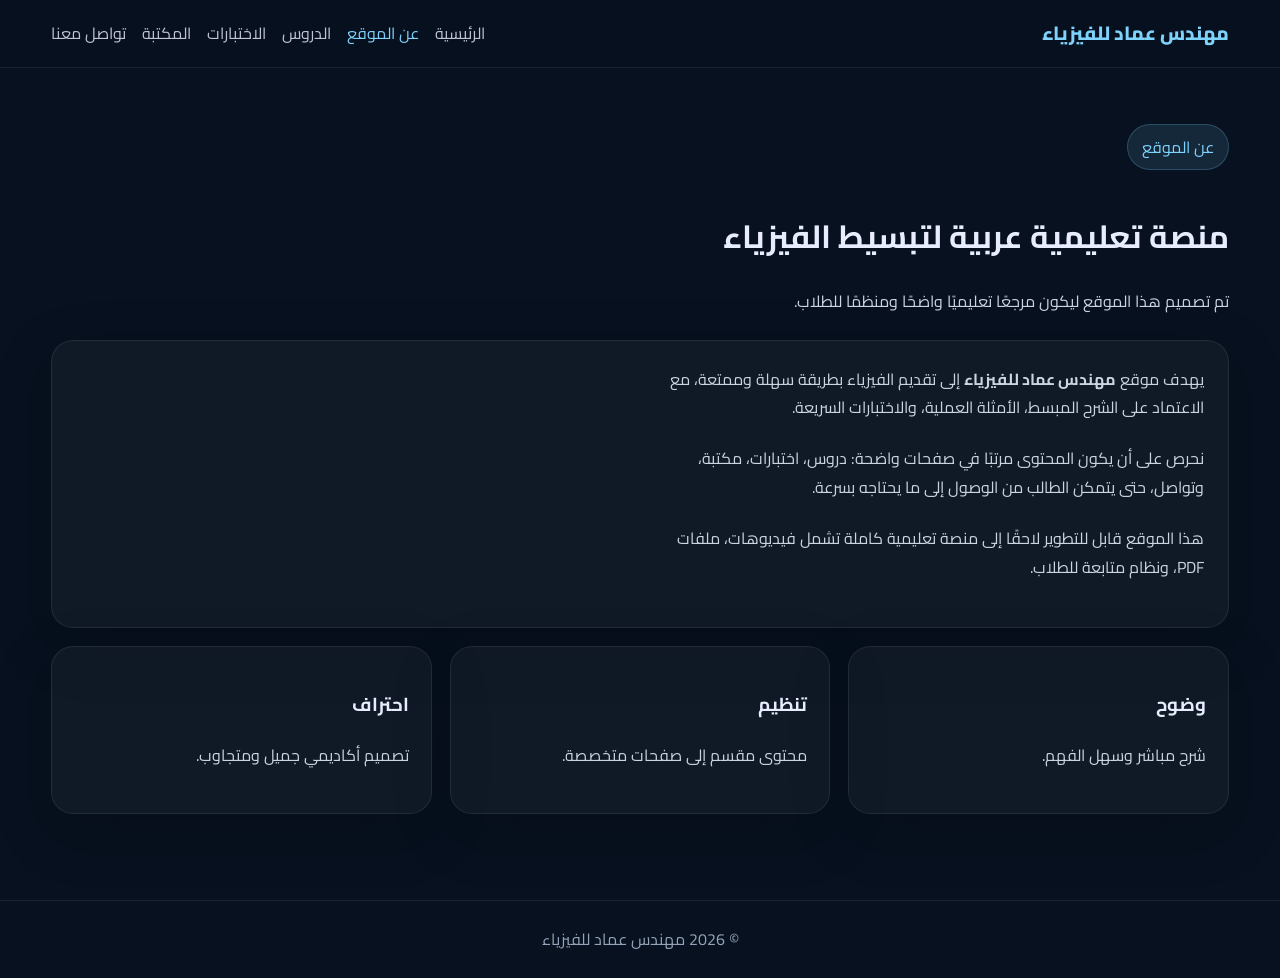
==== about.html @ 5bfee41e "Create about.html" ====
<!DOCTYPE html>
<html lang="ar" dir="rtl">
<head>
<meta charset="UTF-8">
<meta name="viewport" content="width=device-width, initial-scale=1.0">
<title>عن الموقع | مهندس عماد للفيزياء</title>
<link rel="preconnect" href="https://fonts.googleapis.com">
<link rel="preconnect" href="https://fonts.gstatic.com" crossorigin>
<link href="https://fonts.googleapis.com/css2?family=Cairo:wght@400;600;700;800&display=swap" rel="stylesheet">
<link rel="stylesheet" href="styles.css">
</head>
<body>
<header class="topbar">
  <div class="container nav-wrap">
    <a class="brand" href="index.html">مهندس عماد للفيزياء</a>
    <nav class="nav">
      <a href="index.html">الرئيسية</a>
      <a href="about.html" class="active">عن الموقع</a>
      <a href="lessons.html">الدروس</a>
      <a href="tests.html">الاختبارات</a>
      <a href="library.html">المكتبة</a>
      <a href="contact.html">تواصل معنا</a>
    </nav>
  </div>
</header>
<main class="section">
  <div class="container">
    <div class="section-head">
      <span class="section-tag">عن الموقع</span>
      <h1>منصة تعليمية عربية لتبسيط الفيزياء</h1>
      <p>تم تصميم هذا الموقع ليكون مرجعًا تعليميًا واضحًا ومنظمًا للطلاب.</p>
    </div>
    <div class="content-card">
      <p>يهدف موقع <strong>مهندس عماد للفيزياء</strong> إلى تقديم الفيزياء بطريقة سهلة وممتعة، مع الاعتماد على الشرح المبسط، الأمثلة العملية، والاختبارات السريعة.</p>
      <p>نحرص على أن يكون المحتوى مرتبًا في صفحات واضحة: دروس، اختبارات، مكتبة، وتواصل، حتى يتمكن الطالب من الوصول إلى ما يحتاجه بسرعة.</p>
      <p>هذا الموقع قابل للتطوير لاحقًا إلى منصة تعليمية كاملة تشمل فيديوهات، ملفات PDF، ونظام متابعة للطلاب.</p>
    </div>
    <div class="grid-3" style="margin-top:18px;">
      <article class="feature-card"><h3>وضوح</h3><p>شرح مباشر وسهل الفهم.</p></article>
      <article class="feature-card"><h3>تنظيم</h3><p>محتوى مقسم إلى صفحات متخصصة.</p></article>
      <article class="feature-card"><h3>احتراف</h3><p>تصميم أكاديمي جميل ومتجاوب.</p></article>
    </div>
  </div>
</main>
<footer class="footer">© 2026 مهندس عماد للفيزياء</footer>
</body>
</html>
---- styles.css ----
*{box-sizing:border-box}
body{margin:0;font-family:'Cairo',sans-serif;background:#07111f;color:#e8ecff;line-height:1.8}
a{text-decoration:none;color:inherit}
.container{width:min(1180px,92%);margin:auto}
.topbar{position:sticky;top:0;z-index:20;background:rgba(7,17,31,.88);backdrop-filter:blur(16px);border-bottom:1px solid rgba(255,255,255,.08)}
.nav-wrap{display:flex;align-items:center;justify-content:space-between;gap:16px;padding:16px 0;flex-wrap:wrap}
.brand{font-weight:800;color:#7dd3fc;font-size:1.2rem}
.nav{display:flex;gap:16px;flex-wrap:wrap}
.nav a{opacity:.82}
.nav a.active,.nav a:hover{opacity:1;color:#7dd3fc}
.hero{padding:90px 0;background:radial-gradient(circle at top right,#1d4ed8 0,#07111f 45%)}
.hero-grid{display:grid;grid-template-columns:1.5fr .9fr;gap:28px;align-items:center}
.pill,.section-tag{display:inline-block;padding:8px 14px;border-radius:999px;background:rgba(125,211,252,.12);color:#7dd3fc;border:1px solid rgba(125,211,252,.22);margin-bottom:16px}
.hero h1,h2{margin:0 0 16px;line-height:1.15}
.hero h1{font-size:clamp(2.2rem,4vw,4.3rem)}
.hero p,p{color:#cbd5e1;margin:0 0 22px;max-width:60ch}
.cta-row{display:flex;gap:12px;flex-wrap:wrap}
.btn{display:inline-block;padding:12px 18px;border-radius:14px;font-weight:700;border:1px solid transparent}
.primary{background:#38bdf8;color:#06111f}
.outline{border-color:rgba(255,255,255,.14);background:rgba(255,255,255,.03)}
.hero-card,.feature-card,.quiz-card,.content-card{background:rgba(255,255,255,.04);border:1px solid rgba(255,255,255,.08);border-radius:22px;box-shadow:0 18px 60px rgba(0,0,0,.18)}
.hero-card{padding:24px;display:grid;gap:14px}
.metric{padding:18px;border-radius:16px;background:rgba(255,255,255,.04)}
.metric strong{display:block;font-size:2rem;color:#7dd3fc}
.section{padding:56px 0}
.section-head{margin-bottom:24px}
.grid-3{display:grid;grid-template-columns:repeat(3,1fr);gap:18px}
.feature-card{padding:22px}
.lesson-card{display:flex;flex-direction:column;gap:12px;min-height:240px;justify-content:space-between}
.quiz-card{display:grid;gap:20px;padding:24px}
.quiz-block{padding:18px;border-radius:16px;background:rgba(255,255,255,.03);border:1px solid rgba(255,255,255,.08)}
.quiz-block label{display:block;margin:8px 0;cursor:pointer}
.result{margin-top:8px;font-weight:700}
.content-card{padding:24px}
.form{display:grid;gap:12px}
.form input,.form textarea{width:100%;padding:14px 16px;border-radius:14px;border:1px solid rgba(125,211,252,.16);background:rgba(255,255,255,.03);color:inherit;outline:none}
.footer{text-align:center;padding:24px;border-top:1px solid rgba(255,255,255,.08);color:#94a3b8;margin-top:30px}
@media (max-width:900px){
  .hero-grid,.grid-3{grid-template-columns:1fr}
  .nav-wrap{justify-content:center}
}
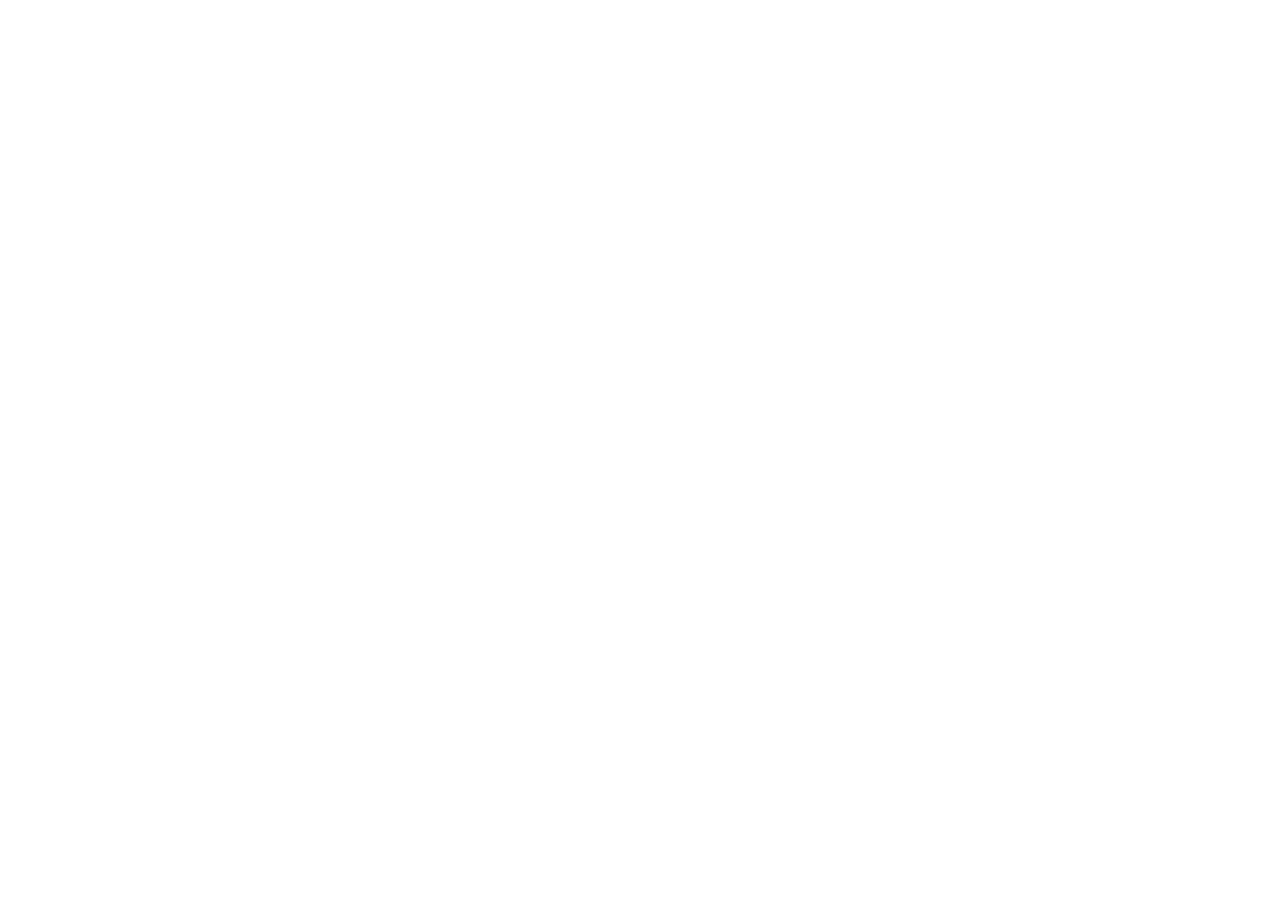
==== commit 9bfa39a1: "Update about.html" ====
--- a/about.html
+++ b/about.html
@@ -3,7 +3,7 @@
 <head>
 <meta charset="UTF-8">
 <meta name="viewport" content="width=device-width, initial-scale=1.0">
-<title>عن الموقع | مهندس عماد للفيزياء</title>
+<title>عن الموقع | Photon bin Electron
 <link rel="preconnect" href="https://fonts.googleapis.com">
 <link rel="preconnect" href="https://fonts.gstatic.com" crossorigin>
 <link href="https://fonts.googleapis.com/css2?family=Cairo:wght@400;600;700;800&display=swap" rel="stylesheet">
@@ -31,7 +31,7 @@
       <p>تم تصميم هذا الموقع ليكون مرجعًا تعليميًا واضحًا ومنظمًا للطلاب.</p>
     </div>
     <div class="content-card">
-      <p>يهدف موقع <strong>مهندس عماد للفيزياء</strong> إلى تقديم الفيزياء بطريقة سهلة وممتعة، مع الاعتماد على الشرح المبسط، الأمثلة العملية، والاختبارات السريعة.</p>
+      <p>يهدف موقع <strong> Photon bin Electron  </strong> إلى تقديم الفيزياء بطريقة سهلة وممتعة، مع الاعتماد على الشرح المبسط، الأمثلة العملية، والاختبارات السريعة.</p>
       <p>نحرص على أن يكون المحتوى مرتبًا في صفحات واضحة: دروس، اختبارات، مكتبة، وتواصل، حتى يتمكن الطالب من الوصول إلى ما يحتاجه بسرعة.</p>
       <p>هذا الموقع قابل للتطوير لاحقًا إلى منصة تعليمية كاملة تشمل فيديوهات، ملفات PDF، ونظام متابعة للطلاب.</p>
     </div>
--- a/styles.css
+++ b/styles.css
@@ -1,41 +1,380 @@
 *{box-sizing:border-box}
-body{margin:0;font-family:'Cairo',sans-serif;background:#07111f;color:#e8ecff;line-height:1.8}
+body{
+  margin:0;
+  font-family:'Cairo',sans-serif;
+  background:#07111f;
+  color:#e8ecff;
+  line-height:1.8;
+}
 a{text-decoration:none;color:inherit}
 .container{width:min(1180px,92%);margin:auto}
-.topbar{position:sticky;top:0;z-index:20;background:rgba(7,17,31,.88);backdrop-filter:blur(16px);border-bottom:1px solid rgba(255,255,255,.08)}
-.nav-wrap{display:flex;align-items:center;justify-content:space-between;gap:16px;padding:16px 0;flex-wrap:wrap}
-.brand{font-weight:800;color:#7dd3fc;font-size:1.2rem}
-.nav{display:flex;gap:16px;flex-wrap:wrap}
-.nav a{opacity:.82}
-.nav a.active,.nav a:hover{opacity:1;color:#7dd3fc}
-.hero{padding:90px 0;background:radial-gradient(circle at top right,#1d4ed8 0,#07111f 45%)}
-.hero-grid{display:grid;grid-template-columns:1.5fr .9fr;gap:28px;align-items:center}
-.pill,.section-tag{display:inline-block;padding:8px 14px;border-radius:999px;background:rgba(125,211,252,.12);color:#7dd3fc;border:1px solid rgba(125,211,252,.22);margin-bottom:16px}
-.hero h1,h2{margin:0 0 16px;line-height:1.15}
-.hero h1{font-size:clamp(2.2rem,4vw,4.3rem)}
-.hero p,p{color:#cbd5e1;margin:0 0 22px;max-width:60ch}
-.cta-row{display:flex;gap:12px;flex-wrap:wrap}
-.btn{display:inline-block;padding:12px 18px;border-radius:14px;font-weight:700;border:1px solid transparent}
-.primary{background:#38bdf8;color:#06111f}
-.outline{border-color:rgba(255,255,255,.14);background:rgba(255,255,255,.03)}
-.hero-card,.feature-card,.quiz-card,.content-card{background:rgba(255,255,255,.04);border:1px solid rgba(255,255,255,.08);border-radius:22px;box-shadow:0 18px 60px rgba(0,0,0,.18)}
-.hero-card{padding:24px;display:grid;gap:14px}
-.metric{padding:18px;border-radius:16px;background:rgba(255,255,255,.04)}
-.metric strong{display:block;font-size:2rem;color:#7dd3fc}
-.section{padding:56px 0}
-.section-head{margin-bottom:24px}
-.grid-3{display:grid;grid-template-columns:repeat(3,1fr);gap:18px}
-.feature-card{padding:22px}
-.lesson-card{display:flex;flex-direction:column;gap:12px;min-height:240px;justify-content:space-between}
-.quiz-card{display:grid;gap:20px;padding:24px}
-.quiz-block{padding:18px;border-radius:16px;background:rgba(255,255,255,.03);border:1px solid rgba(255,255,255,.08)}
-.quiz-block label{display:block;margin:8px 0;cursor:pointer}
-.result{margin-top:8px;font-weight:700}
-.content-card{padding:24px}
-.form{display:grid;gap:12px}
-.form input,.form textarea{width:100%;padding:14px 16px;border-radius:14px;border:1px solid rgba(125,211,252,.16);background:rgba(255,255,255,.03);color:inherit;outline:none}
-.footer{text-align:center;padding:24px;border-top:1px solid rgba(255,255,255,.08);color:#94a3b8;margin-top:30px}
+
+.topbar{
+  position:sticky;
+  top:0;
+  z-index:20;
+  background:rgba(7,17,31,.88);
+  backdrop-filter:blur(16px);
+  border-bottom:1px solid rgba(255,255,255,.08);
+}
+
+.nav-wrap{
+  display:flex;
+  align-items:center;
+  justify-content:space-between;
+  gap:16px;
+  padding:16px 0;
+  flex-wrap:wrap;
+}
+
+.brand{
+  font-weight:800;
+  color:#7dd3fc;
+  font-size:1.2rem;
+}
+
+.nav{
+  display:flex;
+  gap:16px;
+  flex-wrap:wrap;
+}
+
+.nav a{
+  opacity:.82;
+}
+
+.nav a.active,
+.nav a:hover{
+  opacity:1;
+  color:#7dd3fc;
+}
+
+.hero{
+  padding:90px 0;
+  background:radial-gradient(circle at top right,#1d4ed8 0,#07111f 45%);
+}
+
+.hero-grid{
+  display:grid;
+  grid-template-columns:1.5fr .9fr;
+  gap:28px;
+  align-items:center;
+}
+
+.pill,
+.section-tag{
+  display:inline-block;
+  padding:8px 14px;
+  border-radius:999px;
+  background:rgba(125,211,252,.12);
+  color:#7dd3fc;
+  border:1px solid rgba(125,211,252,.22);
+  margin-bottom:16px;
+}
+
+.hero h1,
+h2{
+  margin:0 0 16px;
+  line-height:1.15;
+}
+
+.hero h1{
+  font-size:clamp(2.2rem,4vw,4.3rem);
+}
+
+.hero p,
+p{
+  color:#cbd5e1;
+  margin:0 0 22px;
+  max-width:60ch;
+}
+
+.cta-row{
+  display:flex;
+  gap:12px;
+  flex-wrap:wrap;
+}
+
+.btn{
+  display:inline-block;
+  padding:12px 18px;
+  border-radius:14px;
+  font-weight:700;
+  border:1px solid transparent;
+}
+
+.primary{
+  background:#38bdf8;
+  color:#06111f;
+}
+
+.outline{
+  border-color:rgba(255,255,255,.14);
+  background:rgba(255,255,255,.03);
+}
+
+.hero-card,
+.feature-card,
+.quiz-card,
+.content-card,
+.sim-card{
+  background:rgba(255,255,255,.04);
+  border:1px solid rgba(255,255,255,.08);
+  border-radius:22px;
+  box-shadow:0 18px 60px rgba(0,0,0,.18);
+}
+
+.hero-card{
+  padding:24px;
+  display:grid;
+  gap:14px;
+}
+
+.metric{
+  padding:18px;
+  border-radius:16px;
+  background:rgba(255,255,255,.04);
+}
+
+.metric strong{
+  display:block;
+  font-size:2rem;
+  color:#7dd3fc;
+}
+
+.section{
+  padding:56px 0;
+}
+
+.section-head{
+  margin-bottom:24px;
+}
+
+.grid-3{
+  display:grid;
+  grid-template-columns:repeat(3,1fr);
+  gap:18px;
+}
+
+.feature-card{
+  padding:22px;
+}
+
+.lesson-card{
+  display:flex;
+  flex-direction:column;
+  gap:12px;
+  min-height:240px;
+  justify-content:space-between;
+}
+
+.quiz-card{
+  display:grid;
+  gap:20px;
+  padding:24px;
+}
+
+.quiz-block{
+  padding:18px;
+  border-radius:16px;
+  background:rgba(255,255,255,.03);
+  border:1px solid rgba(255,255,255,.08);
+}
+
+.quiz-block label{
+  display:block;
+  margin:8px 0;
+  cursor:pointer;
+}
+
+.result{
+  margin-top:8px;
+  font-weight:700;
+}
+
+.content-card{
+  padding:24px;
+}
+
+.form{
+  display:grid;
+  gap:12px;
+}
+
+.form input,
+.form textarea{
+  width:100%;
+  padding:14px 16px;
+  border-radius:14px;
+  border:1px solid rgba(125,211,252,.16);
+  background:rgba(255,255,255,.03);
+  color:inherit;
+  outline:none;
+}
+
+.sim-link{
+  display:inline-block;
+  margin-top:14px;
+  padding:12px 18px;
+  border-radius:14px;
+  font-weight:700;
+  background:#38bdf8;
+  color:#06111f;
+}
+
+.sim-link:hover{
+  filter:brightness(1.05);
+}
+
+.sim-page{
+  min-height:100vh;
+  padding:28px 0 60px;
+}
+
+.sim-hero{
+  margin-bottom:22px;
+}
+
+.sim-grid{
+  display:grid;
+  grid-template-columns:1.2fr .8fr;
+  gap:18px;
+}
+
+.sim-note{
+  color:#cbd5e1;
+  font-size:1rem;
+}
+
+.footer{
+  text-align:center;
+  padding:24px;
+  border-top:1px solid rgba(255,255,255,.08);
+  color:#94a3b8;
+  margin-top:30px;
+}
+
 @media (max-width:900px){
-  .hero-grid,.grid-3{grid-template-columns:1fr}
-  .nav-wrap{justify-content:center}
-}
+  .hero-grid,
+  .grid-3,
+  .sim-grid{
+    grid-template-columns:1fr;
+  }
+
+  .nav-wrap{
+    justify-content:center;
+  }
+
+  .nav{
+    justify-content:center;
+    gap:10px;
+    font-size:.95rem;
+  }
+
+  .hero{
+    padding:64px 0;
+  }
+
+  .hero h1{
+    font-size:clamp(1.9rem,7vw,3rem);
+  }
+
+  .hero p{
+    font-size:1rem;
+  }
+
+  .cta-row{
+    flex-direction:column;
+  }
+
+  .cta-row .btn{
+    width:100%;
+    text-align:center;
+  }
+
+  .hero-card{
+    padding:18px;
+    gap:10px;
+  }
+
+  .metric{
+    padding:14px;
+  }
+
+  .metric strong{
+    font-size:1.7rem;
+  }
+
+  .section{
+    padding:42px 0;
+  }
+
+  .grid-3{
+    gap:14px;
+  }
+
+  .feature-card,
+  .content-card,
+  .quiz-card,
+  .sim-card{
+    border-radius:18px;
+  }
+
+  .feature-card{
+    padding:18px;
+  }
+
+  .lesson-card{
+    min-height:auto;
+  }
+
+  .section-head h1{
+    font-size:1.9rem;
+  }
+
+  .section-head h2{
+    font-size:1.6rem;
+  }
+}
+
+@media (max-width:600px){
+  .container{
+    width:min(94%,1180px);
+  }
+
+  .topbar{
+    padding-inline:0;
+  }
+
+  .nav-wrap{
+    padding:14px 0;
+  }
+
+  .brand{
+    font-size:1.05rem;
+  }
+
+  .nav{
+    font-size:.9rem;
+    gap:8px;
+  }
+
+  .pill,
+  .section-tag{
+    font-size:.85rem;
+    padding:7px 12px;
+  }
+
+  .hero-text{
+    width:100%;
+  }
+
+  .sim-page{
+    padding:20px 0 50px;
+  }
+
+  .sim-link{
+    width:100%;
+    text-align:center;
+  }
+}
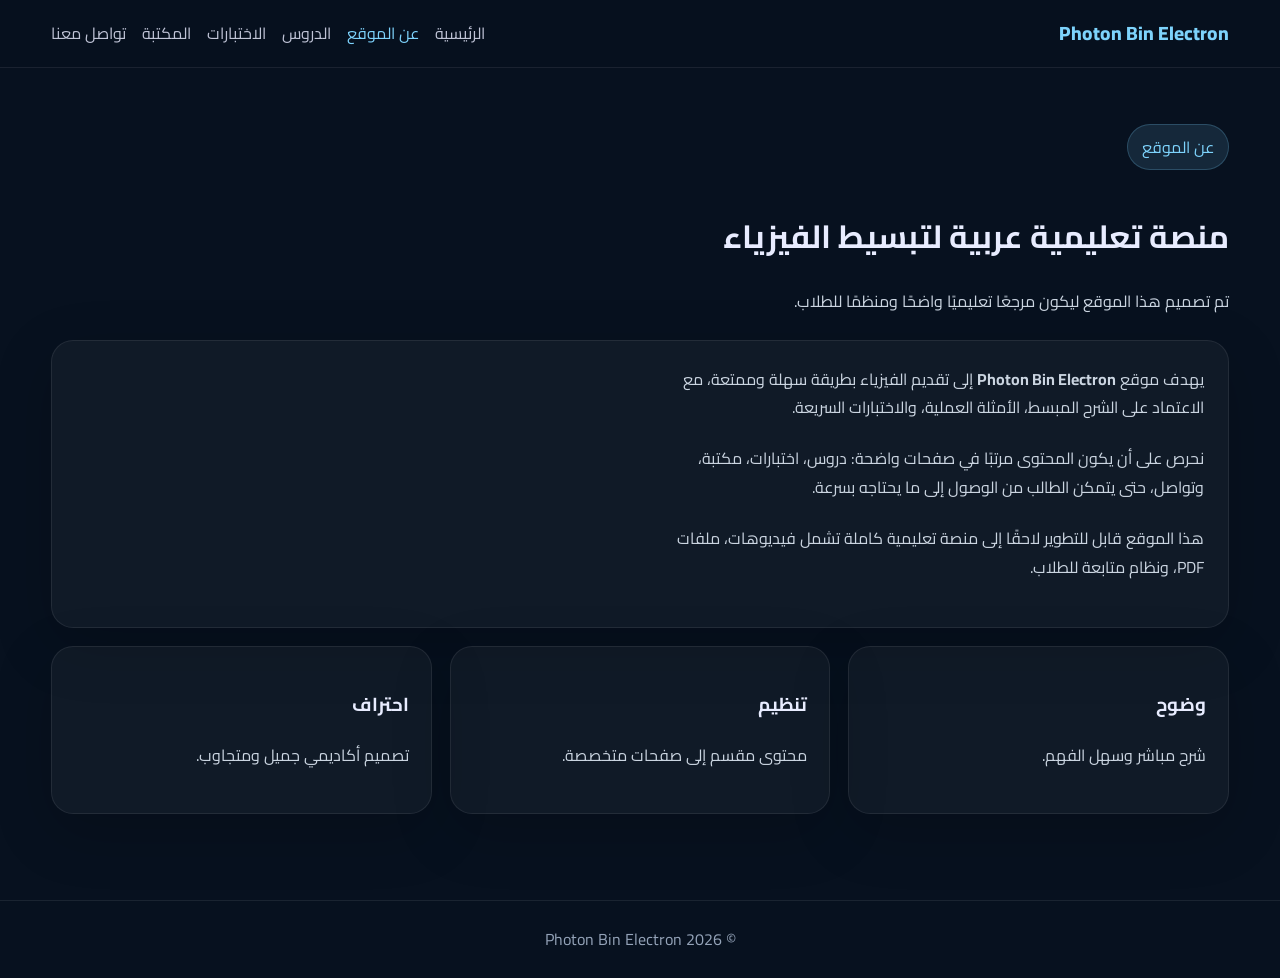
==== commit ff9f72d8: "Update about.html" ====
--- a/about.html
+++ b/about.html
@@ -3,7 +3,7 @@
 <head>
 <meta charset="UTF-8">
 <meta name="viewport" content="width=device-width, initial-scale=1.0">
-<title>عن الموقع | Photon bin Electron
+<title>عن الموقع | Photon Bin Electron</title>
 <link rel="preconnect" href="https://fonts.googleapis.com">
 <link rel="preconnect" href="https://fonts.gstatic.com" crossorigin>
 <link href="https://fonts.googleapis.com/css2?family=Cairo:wght@400;600;700;800&display=swap" rel="stylesheet">
@@ -12,7 +12,7 @@
 <body>
 <header class="topbar">
   <div class="container nav-wrap">
-    <a class="brand" href="index.html">مهندس عماد للفيزياء</a>
+    <a class="brand" href="index.html">Photon Bin Electron</a>
     <nav class="nav">
       <a href="index.html">الرئيسية</a>
       <a href="about.html" class="active">عن الموقع</a>
@@ -23,6 +23,7 @@
     </nav>
   </div>
 </header>
+
 <main class="section">
   <div class="container">
     <div class="section-head">
@@ -30,11 +31,13 @@
       <h1>منصة تعليمية عربية لتبسيط الفيزياء</h1>
       <p>تم تصميم هذا الموقع ليكون مرجعًا تعليميًا واضحًا ومنظمًا للطلاب.</p>
     </div>
+
     <div class="content-card">
-      <p>يهدف موقع <strong> Photon bin Electron  </strong> إلى تقديم الفيزياء بطريقة سهلة وممتعة، مع الاعتماد على الشرح المبسط، الأمثلة العملية، والاختبارات السريعة.</p>
+      <p>يهدف موقع <strong>Photon Bin Electron</strong> إلى تقديم الفيزياء بطريقة سهلة وممتعة، مع الاعتماد على الشرح المبسط، الأمثلة العملية، والاختبارات السريعة.</p>
       <p>نحرص على أن يكون المحتوى مرتبًا في صفحات واضحة: دروس، اختبارات، مكتبة، وتواصل، حتى يتمكن الطالب من الوصول إلى ما يحتاجه بسرعة.</p>
       <p>هذا الموقع قابل للتطوير لاحقًا إلى منصة تعليمية كاملة تشمل فيديوهات، ملفات PDF، ونظام متابعة للطلاب.</p>
     </div>
+
     <div class="grid-3" style="margin-top:18px;">
       <article class="feature-card"><h3>وضوح</h3><p>شرح مباشر وسهل الفهم.</p></article>
       <article class="feature-card"><h3>تنظيم</h3><p>محتوى مقسم إلى صفحات متخصصة.</p></article>
@@ -42,6 +45,7 @@
     </div>
   </div>
 </main>
-<footer class="footer">© 2026 مهندس عماد للفيزياء</footer>
+
+<footer class="footer">© 2026 Photon Bin Electron</footer>
 </body>
 </html>
